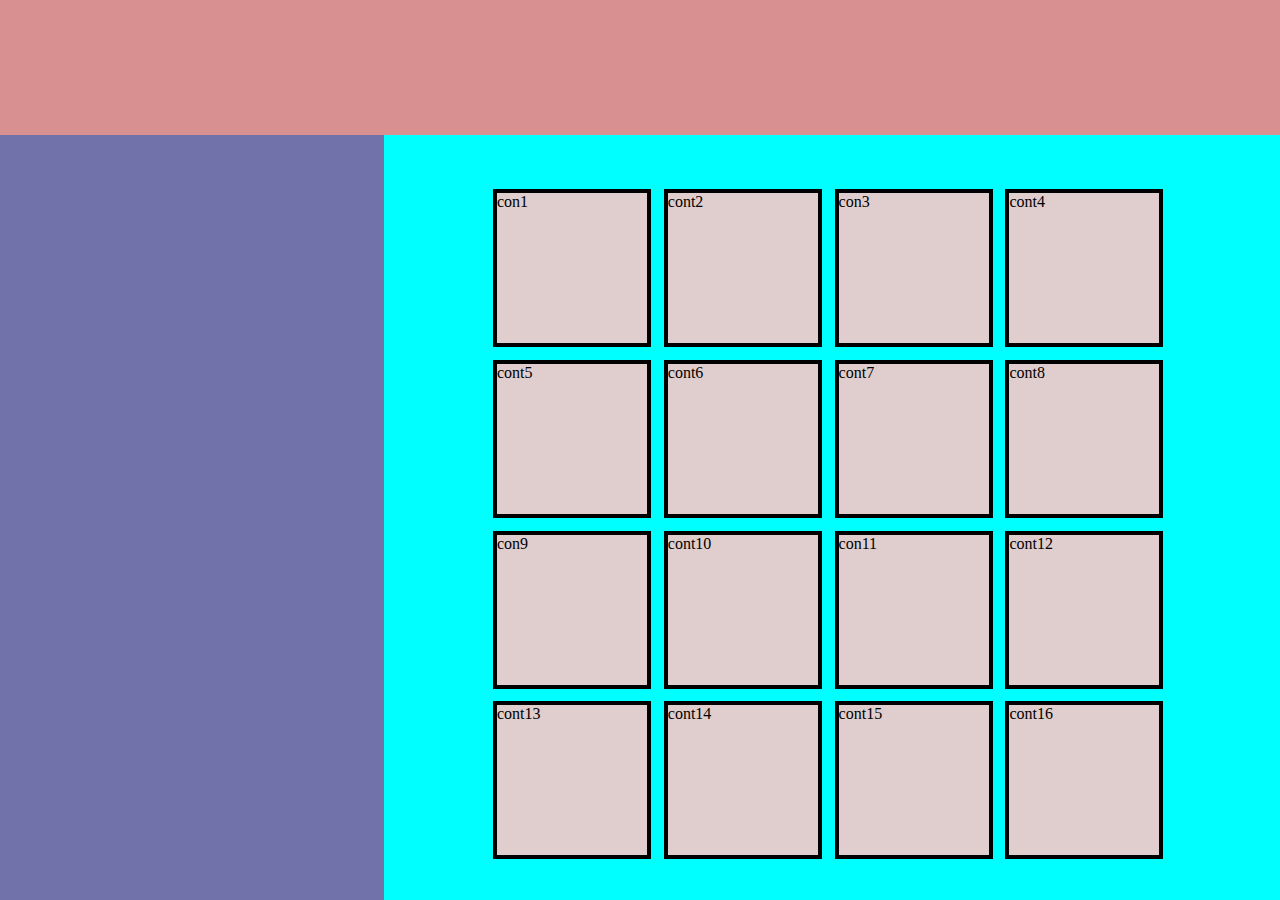
==== juego_memoria/index.html @ 402d770e "se agregaron grids" ====
<!DOCTYPE html>
<html lang="es">

<head>
    <meta charset="UTF-8">
    <meta name="viewport" content="width=device-width, initial-scale=1.0">
    <link rel="stylesheet" href="css/grid.css">
    <link rel="stylesheet" href="css/mainJg.css">
    <title>Memory</title>
</head>

<body>
    <header class="head">

    </header>
    <article class="cont">

    </article>
    <section class="div">
        <div class="pos">
            <div class="caja">con1</div>
            <div class="caja">cont2</div>
            <div class="caja">con3</div>
            <div class="caja">cont4</div>
            <div class="caja">cont5</div>
            <div class="caja">cont6</div>
            <div class="caja">cont7</div>
            <div class="caja">cont8</div>
            <div class="caja">con9</div>
            <div class="caja">cont10</div>
            <div class="caja">con11</div>
            <div class="caja">cont12</div>
            <div class="caja">cont13</div>
            <div class="caja">cont14</div>
            <div class="caja">cont15</div>
            <div class="caja">cont16</div>
        </div>
    </section>

</body>

</html>
---- juego_memoria/css/grid.css ----
.caja{
    width: 150px;
    height: 150px;
    border: 4px solid #000000 ;
    background-color: #e0cdcd;
    
}

.pos{
    margin-top: 6vh;
    margin-left: 109px;
    position: absolute;

    display: grid;
    width: 79%;
    height: 79vh;
    grid-template-columns: 0fr 0fr 0fr 0fr;
    grid-template-rows: 0fr 0fr 0fr 0fr;
    grid-gap: 1vw;
    
}

.pos :hover{
    background-color: #535c59;
}
---- juego_memoria/css/mainJg.css ----
*{
    padding: 0px;
    margin: 0px;
    
}


.head{
    height: 15vh;
    width: 100vW;
    background-color: #d89090;
    position: static;
}

.cont{
    background-color: #7272aa;
    height: 85vh;
    width: 30vW;
    position: absolute;
    
}

.div{
    position: absolute;
    background-color: aqua;
    height: 85vh;
    width: 70vw;
    margin-left: 30vw;
}
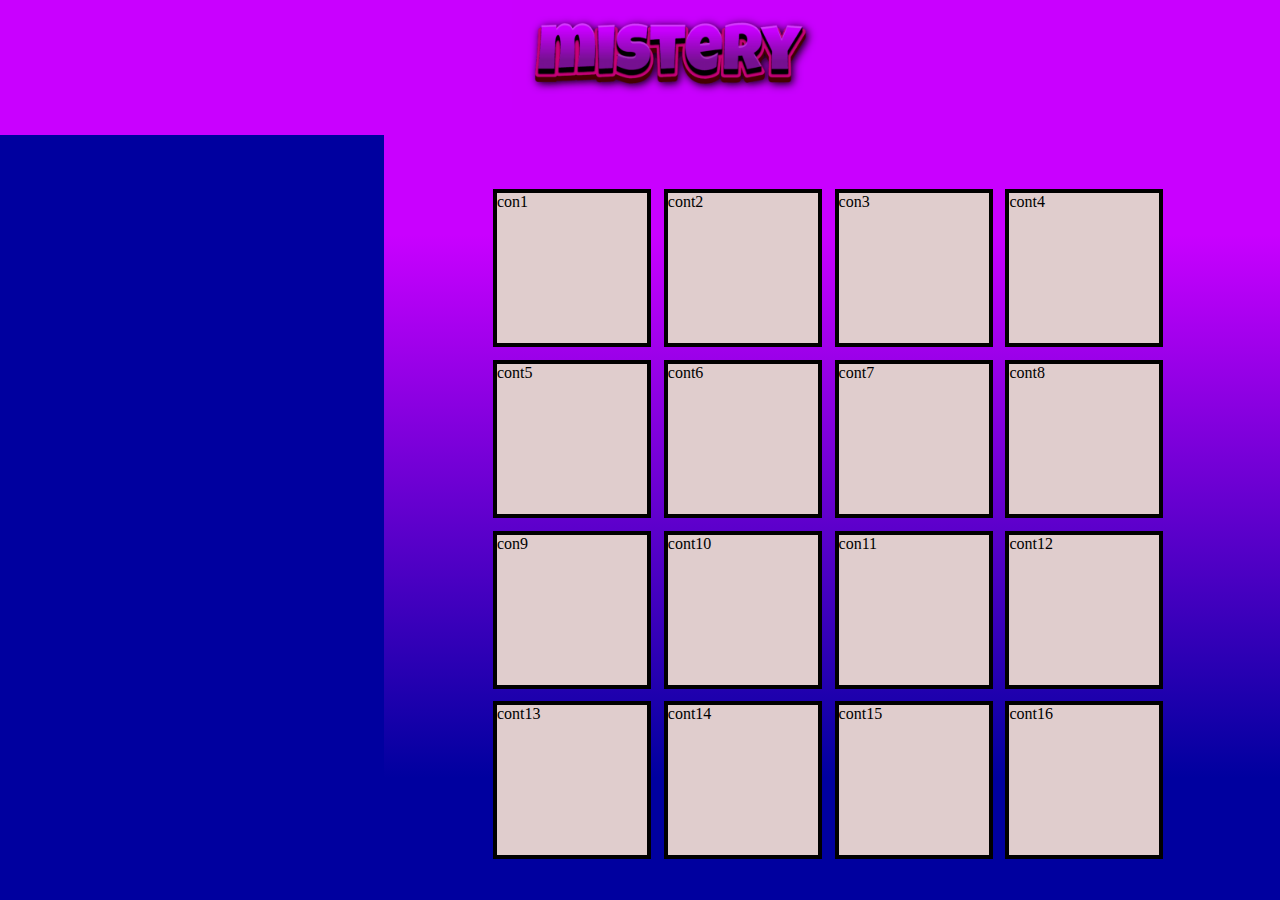
==== commit 47fcd0bc: "se agregaron elementos css" ====
--- a/juego_memoria/index.html
+++ b/juego_memoria/index.html
@@ -6,11 +6,13 @@
     <meta name="viewport" content="width=device-width, initial-scale=1.0">
     <link rel="stylesheet" href="css/grid.css">
     <link rel="stylesheet" href="css/mainJg.css">
+    <link rel="shortcut icon" href="recursos/icon.png">
     <title>Memory</title>
 </head>
 
 <body>
     <header class="head">
+        <img src="recursos/mistery-15-3-2024 (1).gif" class="tit">
 
     </header>
     <article class="cont">
--- a/juego_memoria/css/mainJg.css
+++ b/juego_memoria/css/mainJg.css
@@ -1,29 +1,37 @@
-*{
+* {
     padding: 0px;
     margin: 0px;
-    
+
 }
 
 
-.head{
+.head {
     height: 15vh;
     width: 100vW;
-    background-color: #d89090;
+    background-color: #c900ff;
+    ;
     position: static;
 }
 
-.cont{
-    background-color: #7272aa;
+.cont {
+    background-color: #00009f;
     height: 85vh;
     width: 30vW;
     position: absolute;
-    
+
 }
 
-.div{
+.div {
     position: absolute;
-    background-color: aqua;
+    background: rgb(201, 0, 255);
+    background: linear-gradient(180deg, rgba(201, 0, 255, 1) 13%, rgba(0, 0, 159, 1) 84%);
     height: 85vh;
     width: 70vw;
     margin-left: 30vw;
+}
+
+.tit {
+    width: 25vw;
+    height: auto;
+    margin-left:40vw;
 }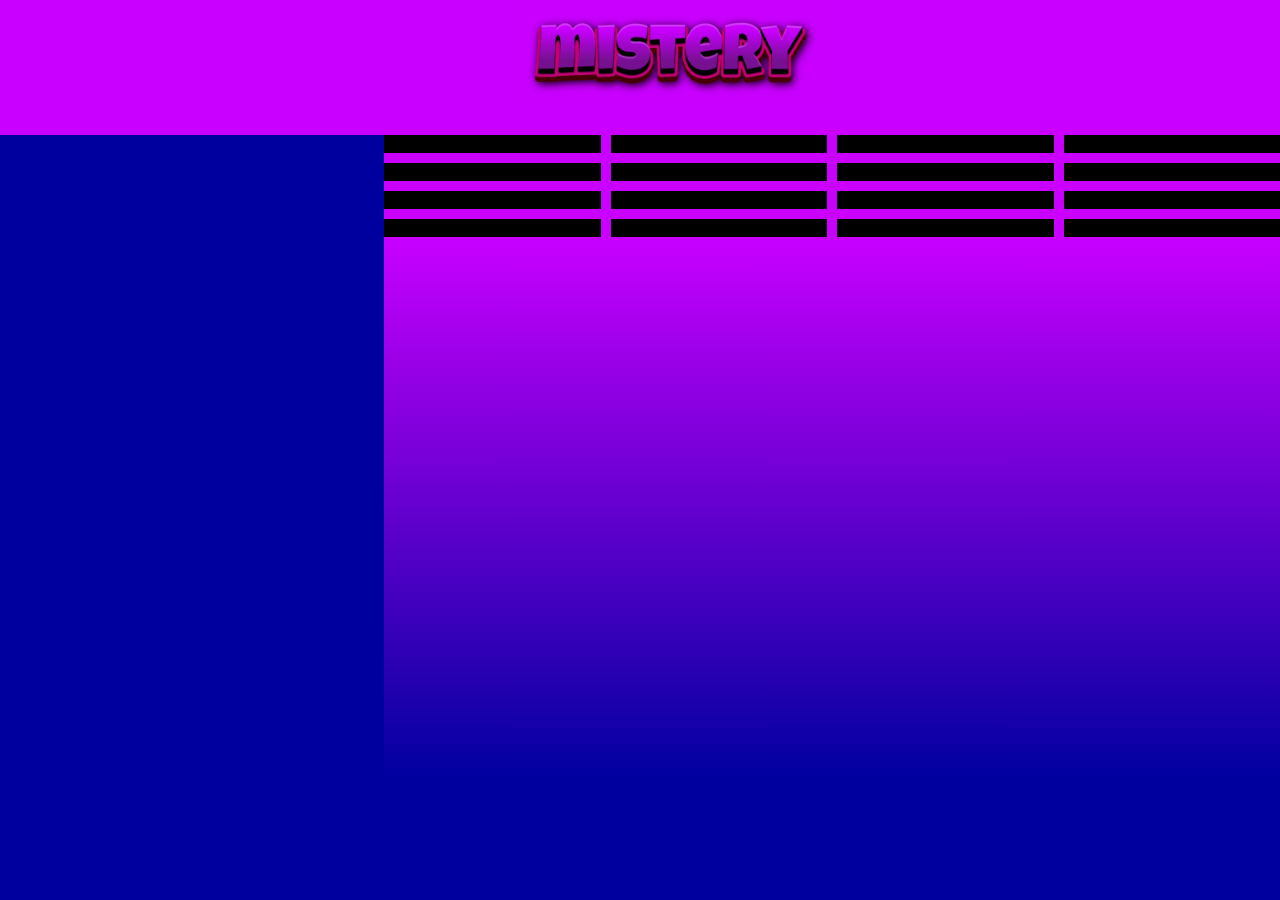
==== commit f648ba08: "se crea otra rama para trabajar otra version del juego" ====
--- a/juego_memoria/index.html
+++ b/juego_memoria/index.html
@@ -11,33 +11,38 @@
 </head>
 
 <body>
-    <header class="head">
-        <img src="recursos/mistery-15-3-2024 (1).gif" class="tit">
+    <section class="bodyc">
 
-    </header>
-    <article class="cont">
+        <header class="head">
+            <img src="recursos/mistery-15-3-2024 (1).gif" class="tit">
+    
+        </header>
+        <article class="cont">
+    
+        </article>
+        <section class="div">
+            <div class="pos">
+                <div id="caja1">cont1</div>
+                <div id="caja2">cont2</div>
+                <div id="caja3">cont3</div>
+                <div id="caja4">cont4</div>
+                <div id="caja5">cont5</div>
+                <div id="caja6">cont6</div>
+                <div id="caja7">cont7</div>
+                <div id="caja8">cont8</div>
+                <div id="caja9">cont9</div>
+                <div id="caja10">cont10</div>
+                <div id="caja11">cont11</div>
+                <div id="caja12">cont12</div>
+                <div id="caja13">cont13</div>
+                <div id="caja14">cont14</div>
+                <div id="caja15">cont15</div>
+                <div id="caja16">cont16</div>
+            </div>
+        </section>
 
-    </article>
-    <section class="div">
-        <div class="pos">
-            <div class="caja">con1</div>
-            <div class="caja">cont2</div>
-            <div class="caja">con3</div>
-            <div class="caja">cont4</div>
-            <div class="caja">cont5</div>
-            <div class="caja">cont6</div>
-            <div class="caja">cont7</div>
-            <div class="caja">cont8</div>
-            <div class="caja">con9</div>
-            <div class="caja">cont10</div>
-            <div class="caja">con11</div>
-            <div class="caja">cont12</div>
-            <div class="caja">cont13</div>
-            <div class="caja">cont14</div>
-            <div class="caja">cont15</div>
-            <div class="caja">cont16</div>
-        </div>
     </section>
+    
 
 </body>
 
--- a/juego_memoria/css/grid.css
+++ b/juego_memoria/css/grid.css
@@ -1,23 +1,145 @@
-.caja{
-    width: 150px;
-    height: 150px;
-    border: 4px solid #000000 ;
-    background-color: #e0cdcd;
+.bodyc{
+    display: block;
+    position: absolute;
+    width: 100vw;
+    height: 100vh;
+}
+
+
+.pos{
+    position: relative;
+    display: grid;
+  
+    grid-template-columns: 1fr 1fr 1fr 1fr;
+    grid-template-rows: 1fr 1fr 1fr 1fr;
+    grid-gap: 10px;
     
 }
 
-.pos{
-    margin-top: 6vh;
-    margin-left: 109px;
-    position: absolute;
+.pos #caja1{
 
-    display: grid;
-    width: 79%;
-    height: 79vh;
-    grid-template-columns: 0fr 0fr 0fr 0fr;
-    grid-template-rows: 0fr 0fr 0fr 0fr;
-    grid-gap: 1vw;
+    background-color:#000;
+    background-size: cover;
+    position: relative;
+
     
+}
+.pos #caja2{
+
+    background-color:#000;
+    background-size: cover;
+    position: relative;
+
+
+}
+.pos #caja3{
+
+    background-color:#000;
+    background-size: cover;
+    position: relative;
+
+
+}
+.pos #caja4{
+
+    background-color:#000;
+    background-size: cover;
+    position: relative;
+
+
+}
+.pos #caja5{
+
+    background-color:#000;
+    background-size: cover;
+    position: relative;
+
+
+}
+.pos #caja6{
+
+    background-color:#000;
+    background-size: cover;
+    position: relative;
+
+
+}
+.pos #caja7{
+
+    background-color:#000;
+    background-size: cover;
+    position: relative;
+
+
+}
+.pos #caja8{
+
+    background-color:#000;
+    background-size: cover;
+    position: relative;
+
+
+}
+.pos #caja9{
+
+    background-color:#000;
+    background-size: cover;
+    position: relative;
+
+
+}
+.pos #caja10{
+
+    background-color:#000;
+    background-size: cover;
+    position: relative;
+
+
+}
+.pos #caja11{
+
+    background-color:#000;
+    background-size: cover;
+    position: relative;
+
+
+}
+.pos #caja12{
+    background-color:#000;
+    background-size: cover;
+    position: relative;
+
+
+}
+.pos #caja13{
+    background-color:#000;
+    background-size: cover;
+    position: relative;
+
+
+}
+.pos #caja14{
+    background-color:#000;
+    background-size: cover;
+    position: relative;
+
+
+}
+.pos #caja15{
+
+    background-color:#000;
+    background-size: cover;
+    position: relative;
+
+
+}
+.pos #caja16{
+
+    background-color:#000;
+    background-size: cover;
+    position: relative;
+
+
 }
 
 .pos :hover{
--- a/juego_memoria/css/mainJg.css
+++ b/juego_memoria/css/mainJg.css
@@ -1,3 +1,7 @@
+/* Background color degrade --->  https://cssgradient.io/ */
+/* Generador de texto gif ------> https://es.textstudio.com/logo/321/Css+Font+Face */
+
+
 * {
     padding: 0px;
     margin: 0px;
@@ -9,7 +13,6 @@
     height: 15vh;
     width: 100vW;
     background-color: #c900ff;
-    ;
     position: static;
 }
 
@@ -27,8 +30,10 @@
     background: linear-gradient(180deg, rgba(201, 0, 255, 1) 13%, rgba(0, 0, 159, 1) 84%);
     height: 85vh;
     width: 70vw;
-    margin-left: 30vw;
+    margin-inline: 30vw;
 }
+
+
 
 .tit {
     width: 25vw;
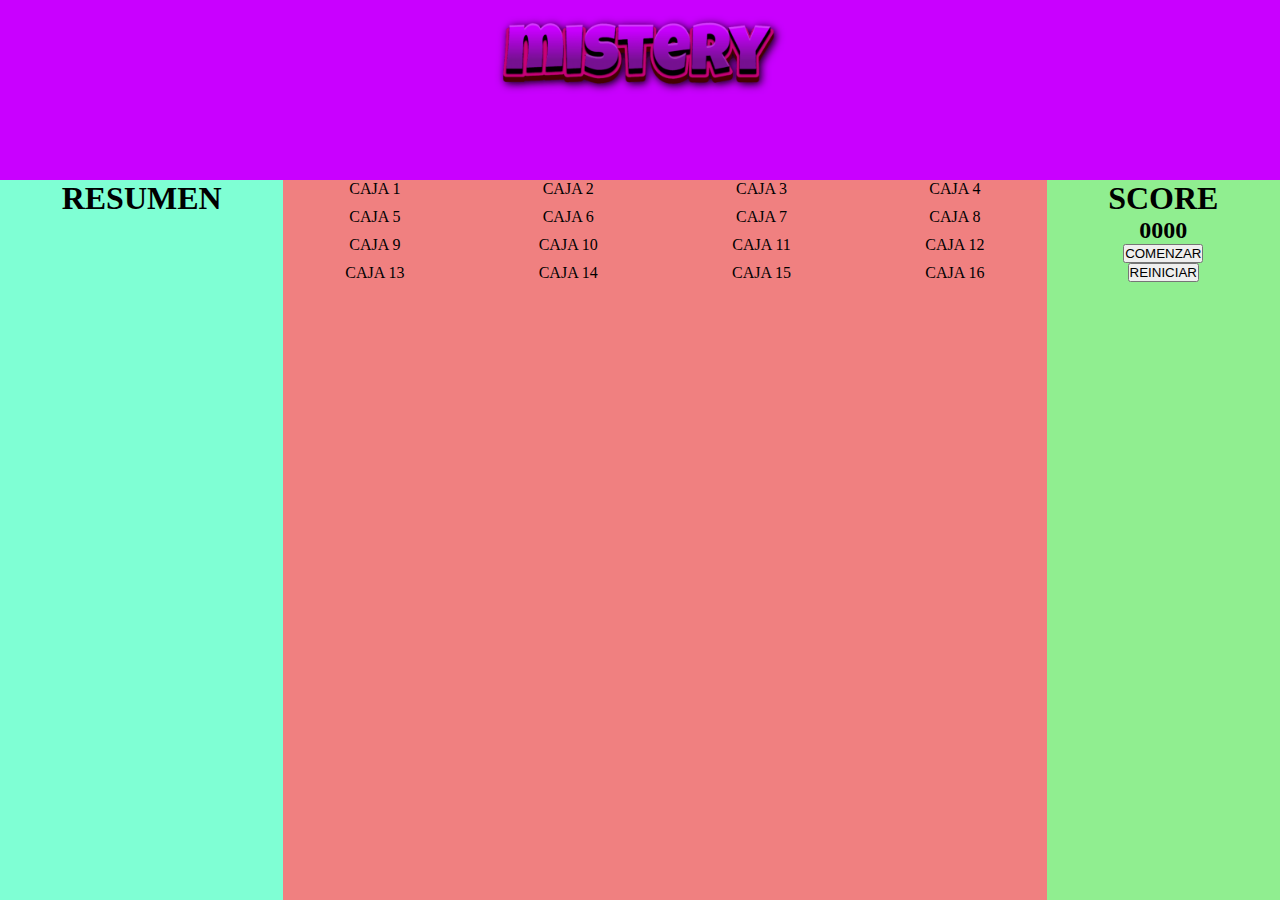
==== commit 0991f0d4: "se rediseña el index con display flex para ordenar bien los elementos" ====
--- a/juego_memoria/index.html
+++ b/juego_memoria/index.html
@@ -11,39 +11,40 @@
 </head>
 
 <body>
-    <section class="bodyc">
-
+    <section class="body">
         <header class="head">
             <img src="recursos/mistery-15-3-2024 (1).gif" class="tit">
-    
         </header>
-        <article class="cont">
-    
-        </article>
-        <section class="div">
-            <div class="pos">
-                <div id="caja1">cont1</div>
-                <div id="caja2">cont2</div>
-                <div id="caja3">cont3</div>
-                <div id="caja4">cont4</div>
-                <div id="caja5">cont5</div>
-                <div id="caja6">cont6</div>
-                <div id="caja7">cont7</div>
-                <div id="caja8">cont8</div>
-                <div id="caja9">cont9</div>
-                <div id="caja10">cont10</div>
-                <div id="caja11">cont11</div>
-                <div id="caja12">cont12</div>
-                <div id="caja13">cont13</div>
-                <div id="caja14">cont14</div>
-                <div id="caja15">cont15</div>
-                <div id="caja16">cont16</div>
-            </div>
-        </section>
-
+        <div class="cont1">
+            <h1>RESUMEN</h1>
+        </div>
+        <div class="cont2">
+            <section class="pos">
+                <div class="caja1">CAJA 1</div>
+                <div class="caja2">CAJA 2</div>
+                <div class="caja3">CAJA 3</div>
+                <div class="caja4">CAJA 4</div>
+                <div class="caja5">CAJA 5</div>
+                <div class="caja6">CAJA 6</div>
+                <div class="caja7">CAJA 7</div>
+                <div class="caja8">CAJA 8</div>
+                <div class="caja9">CAJA 9</div>
+                <div class="caja10">CAJA 10</div>
+                <div class="caja11">CAJA 11</div>
+                <div class="caja12">CAJA 12</div>
+                <div class="caja13">CAJA 13</div>
+                <div class="caja14">CAJA 14</div>
+                <div class="caja15">CAJA 15</div>
+                <div class="caja16">CAJA 16</div>
+            </section>
+        </div>
+        <div class="cont3">
+            <h1> SCORE </h1>
+            <h2> 0000 </h2>
+            <button class="btn" type="button"> COMENZAR </button> <br>
+            <button class="btn" type="reset"> REINICIAR </button>
+        </div>
     </section>
-    
-
 </body>
 
 </html>--- a/juego_memoria/css/grid.css
+++ b/juego_memoria/css/grid.css
@@ -18,7 +18,7 @@
 
 .pos #caja1{
 
-    background-color:#000;
+    background-color:#fff;
     background-size: cover;
     position: relative;
 
--- a/juego_memoria/css/mainJg.css
+++ b/juego_memoria/css/mainJg.css
@@ -8,35 +8,44 @@
 
 }
 
+.body{
+    display: flex;
+    flex-wrap: wrap;
+    justify-content: center;
+}
 
 .head {
-    height: 15vh;
-    width: 100vW;
+    width: 100vw;
+    height: 20vh;
     background-color: #c900ff;
-    position: static;
+    text-align: center;
+    
 }
 
-.cont {
-    background-color: #00009f;
-    height: 85vh;
-    width: 30vW;
-    position: absolute;
-
+.head .tit{
+    width: 25vw; /* ARREGLAR TAMAÑO IMAGEN*/
 }
 
-.div {
-    position: absolute;
-    background: rgb(201, 0, 255);
-    background: linear-gradient(180deg, rgba(201, 0, 255, 1) 13%, rgba(0, 0, 159, 1) 84%);
-    height: 85vh;
-    width: 70vw;
-    margin-inline: 30vw;
+.cont1 {
+    background-color: aquamarine;
+    height: calc(100vh - 20vh);
+    flex-grow: 1;
+    text-align: center;
+}
+.cont2 {
+    background-color: lightcoral;
+    height: calc(100vh - 20vh);
+    flex-grow: 1;
+    flex-basis: 50%;
+    text-align: center;
+}
+.cont3 {
+    background-color: lightgreen;
+    height: calc(100vh - 20vh);
+    flex-grow: 1;
+    text-align: center;
 }
 
 
 
-.tit {
-    width: 25vw;
-    height: auto;
-    margin-left:40vw;
-}+
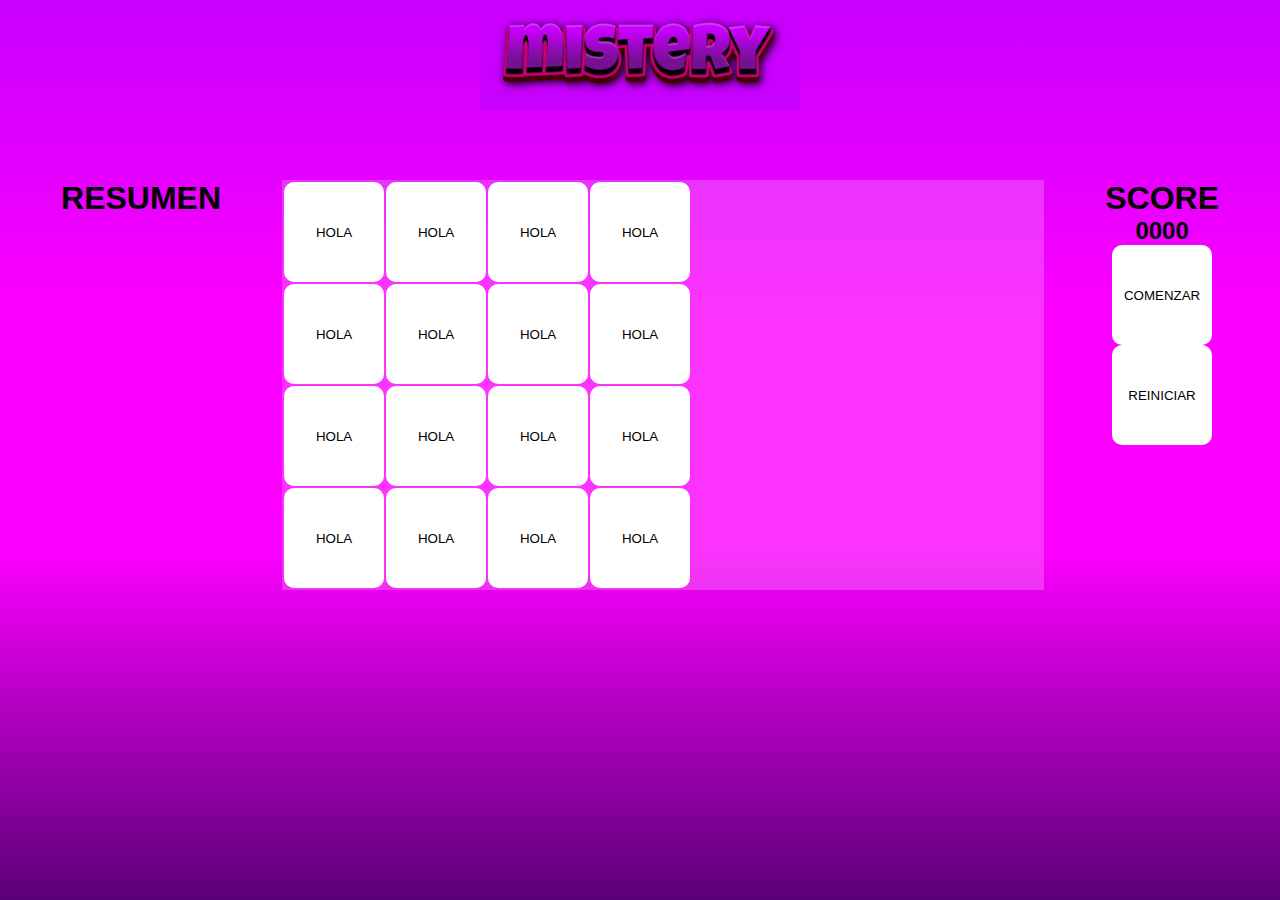
==== commit 77685c2c: "cambio en las cartas, de un grid a una tabla, cambio de color en el fondo" ====
--- a/juego_memoria/index.html
+++ b/juego_memoria/index.html
@@ -19,30 +19,40 @@
             <h1>RESUMEN</h1>
         </div>
         <div class="cont2">
-            <section class="pos">
-                <div class="caja1">CAJA 1</div>
-                <div class="caja2">CAJA 2</div>
-                <div class="caja3">CAJA 3</div>
-                <div class="caja4">CAJA 4</div>
-                <div class="caja5">CAJA 5</div>
-                <div class="caja6">CAJA 6</div>
-                <div class="caja7">CAJA 7</div>
-                <div class="caja8">CAJA 8</div>
-                <div class="caja9">CAJA 9</div>
-                <div class="caja10">CAJA 10</div>
-                <div class="caja11">CAJA 11</div>
-                <div class="caja12">CAJA 12</div>
-                <div class="caja13">CAJA 13</div>
-                <div class="caja14">CAJA 14</div>
-                <div class="caja15">CAJA 15</div>
-                <div class="caja16">CAJA 16</div>
+            <section class="game">
+                <table>
+                    <tr>
+                        <td><button id="0" onclick="revelar(0)">HOLA</button></td>
+                        <td><button id="1" onclick="revelar(1)">HOLA</button></td>
+                        <td><button id="2" onclick="revelar(2)">HOLA</button></td>
+                        <td><button id="3" onclick="revelar(3)">HOLA</button></td>
+                    </tr>
+                    <tr>
+                        <td><button id="4" onclick="revelar(4)">HOLA</button></td>
+                        <td><button id="5" onclick="revelar(5)">HOLA</button></td>
+                        <td><button id="6" onclick="revelar(6)">HOLA</button></td>
+                        <td><button id="7" onclick="revelar(7)">HOLA</button></td>
+                    </tr>
+                    <tr>
+                        <td><button id="8" onclick="revelar(8)">HOLA</button></td>
+                        <td><button id="9" onclick="revelar(9)">HOLA</button></td>
+                        <td><button id="10" onclick="revelar(10)">HOLA</button></td>
+                        <td><button id="11" onclick="revelar(11)">HOLA</button></td>
+                    </tr>
+                    <tr>
+                        <td><button id="12" onclick="revelar(12)">HOLA</button></td>
+                        <td><button id="13" onclick="revelar(13)">HOLA</button></td>
+                        <td><button id="14" onclick="revelar(14)">HOLA</button></td>
+                        <td><button id="15" onclick="revelar(15)">HOLA</button></td>
+                    </tr>
+                </table>
             </section>
         </div>
         <div class="cont3">
             <h1> SCORE </h1>
             <h2> 0000 </h2>
-            <button class="btn" type="button"> COMENZAR </button> <br>
-            <button class="btn" type="reset"> REINICIAR </button>
+            <button class="btn"> COMENZAR </button> <br>
+            <button class="btn"> REINICIAR </button>
         </div>
     </section>
 </body>
--- a/juego_memoria/css/grid.css
+++ b/juego_memoria/css/grid.css
@@ -1,147 +1,15 @@
-.bodyc{
-    display: block;
-    position: absolute;
-    width: 100vw;
-    height: 100vh;
+button{
+    height: 100px;
+    width: 100px;
+    background-color: #fff;
+    border: #fff solid;
+    border-radius: 10px;
+}
+button:hover{
+    cursor: pointer;
+    background-color: rgb(170, 170, 170);
 }
 
-
-.pos{
-    position: relative;
-    display: grid;
-  
-    grid-template-columns: 1fr 1fr 1fr 1fr;
-    grid-template-rows: 1fr 1fr 1fr 1fr;
-    grid-gap: 10px;
-    
+.game{
+    background-color: rgba(255, 255, 255, 0.2);
 }
-
-.pos #caja1{
-
-    background-color:#fff;
-    background-size: cover;
-    position: relative;
-
-    
-}
-.pos #caja2{
-
-    background-color:#000;
-    background-size: cover;
-    position: relative;
-
-
-}
-.pos #caja3{
-
-    background-color:#000;
-    background-size: cover;
-    position: relative;
-
-
-}
-.pos #caja4{
-
-    background-color:#000;
-    background-size: cover;
-    position: relative;
-
-
-}
-.pos #caja5{
-
-    background-color:#000;
-    background-size: cover;
-    position: relative;
-
-
-}
-.pos #caja6{
-
-    background-color:#000;
-    background-size: cover;
-    position: relative;
-
-
-}
-.pos #caja7{
-
-    background-color:#000;
-    background-size: cover;
-    position: relative;
-
-
-}
-.pos #caja8{
-
-    background-color:#000;
-    background-size: cover;
-    position: relative;
-
-
-}
-.pos #caja9{
-
-    background-color:#000;
-    background-size: cover;
-    position: relative;
-
-
-}
-.pos #caja10{
-
-    background-color:#000;
-    background-size: cover;
-    position: relative;
-
-
-}
-.pos #caja11{
-
-    background-color:#000;
-    background-size: cover;
-    position: relative;
-
-
-}
-.pos #caja12{
-    background-color:#000;
-    background-size: cover;
-    position: relative;
-
-
-}
-.pos #caja13{
-    background-color:#000;
-    background-size: cover;
-    position: relative;
-
-
-}
-.pos #caja14{
-    background-color:#000;
-    background-size: cover;
-    position: relative;
-
-
-}
-.pos #caja15{
-
-    background-color:#000;
-    background-size: cover;
-    position: relative;
-
-
-}
-.pos #caja16{
-
-    background-color:#000;
-    background-size: cover;
-    position: relative;
-
-
-}
-
-.pos :hover{
-    background-color: #535c59;
-}--- a/juego_memoria/css/mainJg.css
+++ b/juego_memoria/css/mainJg.css
@@ -5,7 +5,11 @@
 * {
     padding: 0px;
     margin: 0px;
+    font-family: Arial, Helvetica, sans-serif;
+}
 
+html{
+    background: linear-gradient(0deg, rgba(91,0,119,1) 0%, rgba(252,0,255,1) 39%, rgba(252,0,255,1) 65%, rgba(201,0,255,1) 100%);
 }
 
 .body{
@@ -15,9 +19,9 @@
 }
 
 .head {
+    /* background-color: #c900ff; */
     width: 100vw;
     height: 20vh;
-    background-color: #c900ff;
     text-align: center;
     
 }
@@ -27,20 +31,20 @@
 }
 
 .cont1 {
-    background-color: aquamarine;
+    background-color: transparent;
     height: calc(100vh - 20vh);
     flex-grow: 1;
     text-align: center;
 }
 .cont2 {
-    background-color: lightcoral;
+    background-color: transparent;
     height: calc(100vh - 20vh);
     flex-grow: 1;
     flex-basis: 50%;
     text-align: center;
 }
 .cont3 {
-    background-color: lightgreen;
+    background-color: transparent;
     height: calc(100vh - 20vh);
     flex-grow: 1;
     text-align: center;
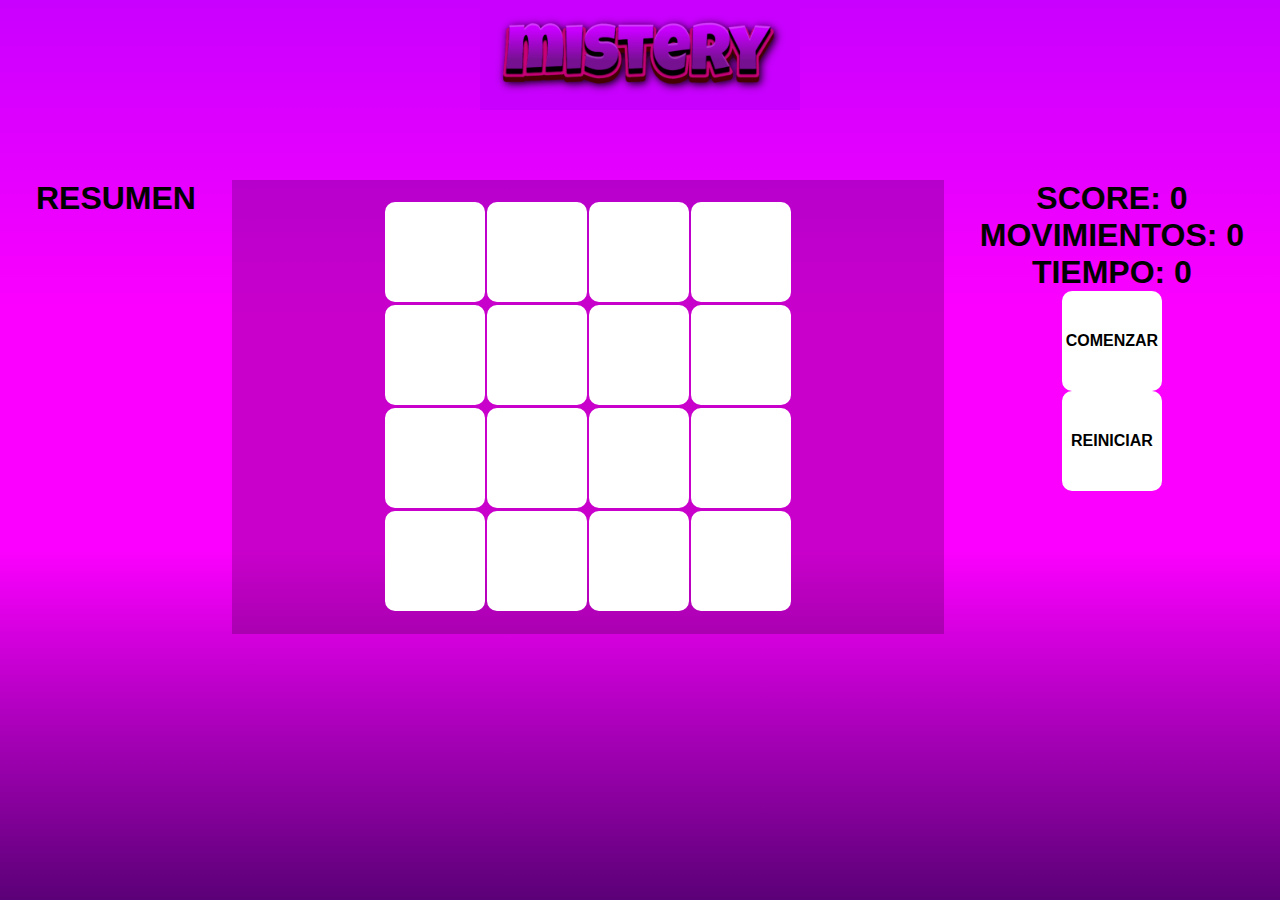
==== commit 27154cc2: "funcion para mostrar las cartas, contador de movimientos" ====
--- a/juego_memoria/index.html
+++ b/juego_memoria/index.html
@@ -22,39 +22,43 @@
             <section class="game">
                 <table>
                     <tr>
-                        <td><button id="0" onclick="revelar(0)">HOLA</button></td>
-                        <td><button id="1" onclick="revelar(1)">HOLA</button></td>
-                        <td><button id="2" onclick="revelar(2)">HOLA</button></td>
-                        <td><button id="3" onclick="revelar(3)">HOLA</button></td>
+                        <td><button id="0" onclick="revelar(0)"></button></td>
+                        <td><button id="1" onclick="revelar(1)"></button></td>
+                        <td><button id="2" onclick="revelar(2)"></button></td>
+                        <td><button id="3" onclick="revelar(3)"></button></td>
                     </tr>
                     <tr>
-                        <td><button id="4" onclick="revelar(4)">HOLA</button></td>
-                        <td><button id="5" onclick="revelar(5)">HOLA</button></td>
-                        <td><button id="6" onclick="revelar(6)">HOLA</button></td>
-                        <td><button id="7" onclick="revelar(7)">HOLA</button></td>
+                        <td><button id="4" onclick="revelar(4)"></button></td>
+                        <td><button id="5" onclick="revelar(5)"></button></td>
+                        <td><button id="6" onclick="revelar(6)"></button></td>
+                        <td><button id="7" onclick="revelar(7)"></button></td>
                     </tr>
                     <tr>
-                        <td><button id="8" onclick="revelar(8)">HOLA</button></td>
-                        <td><button id="9" onclick="revelar(9)">HOLA</button></td>
-                        <td><button id="10" onclick="revelar(10)">HOLA</button></td>
-                        <td><button id="11" onclick="revelar(11)">HOLA</button></td>
+                        <td><button id="8" onclick="revelar(8)"></button></td>
+                        <td><button id="9" onclick="revelar(9)"></button></td>
+                        <td><button id="10" onclick="revelar(10)"></button></td>
+                        <td><button id="11" onclick="revelar(11)"></button></td>
                     </tr>
                     <tr>
-                        <td><button id="12" onclick="revelar(12)">HOLA</button></td>
-                        <td><button id="13" onclick="revelar(13)">HOLA</button></td>
-                        <td><button id="14" onclick="revelar(14)">HOLA</button></td>
-                        <td><button id="15" onclick="revelar(15)">HOLA</button></td>
+                        <td><button id="12" onclick="revelar(12)"></button></td>
+                        <td><button id="13" onclick="revelar(13)"></button></td>
+                        <td><button id="14" onclick="revelar(14)"></button></td>
+                        <td><button id="15" onclick="revelar(15)"></button></td>
                     </tr>
                 </table>
             </section>
         </div>
         <div class="cont3">
-            <h1> SCORE </h1>
-            <h2> 0000 </h2>
+            <h1 id="puntos">SCORE: 0</h1>
+            <h1 id="mov">MOVIMIENTOS: 0</h1>
+            <h1 id="tiempo">TIEMPO: 0</h1>
             <button class="btn"> COMENZAR </button> <br>
             <button class="btn"> REINICIAR </button>
         </div>
     </section>
+
+    <!-- SCRIPT JS  -->
+    <script src="js/Jg.js"></script>
 </body>
 
 </html>--- a/juego_memoria/css/grid.css
+++ b/juego_memoria/css/grid.css
@@ -1,4 +1,7 @@
 button{
+    font-size: 40px;
+    font-weight: bold;
+    color: #000;
     height: 100px;
     width: 100px;
     background-color: #fff;
@@ -10,6 +13,13 @@
     background-color: rgb(170, 170, 170);
 }
 
+.btn{
+    font-size: medium;
+}
+
 .game{
-    background-color: rgba(255, 255, 255, 0.2);
+    display: flex;
+    justify-content: center; /* en el eje y*/
+    padding: 20px;
+    background-color: rgba(0, 0, 0, 0.2);
 }
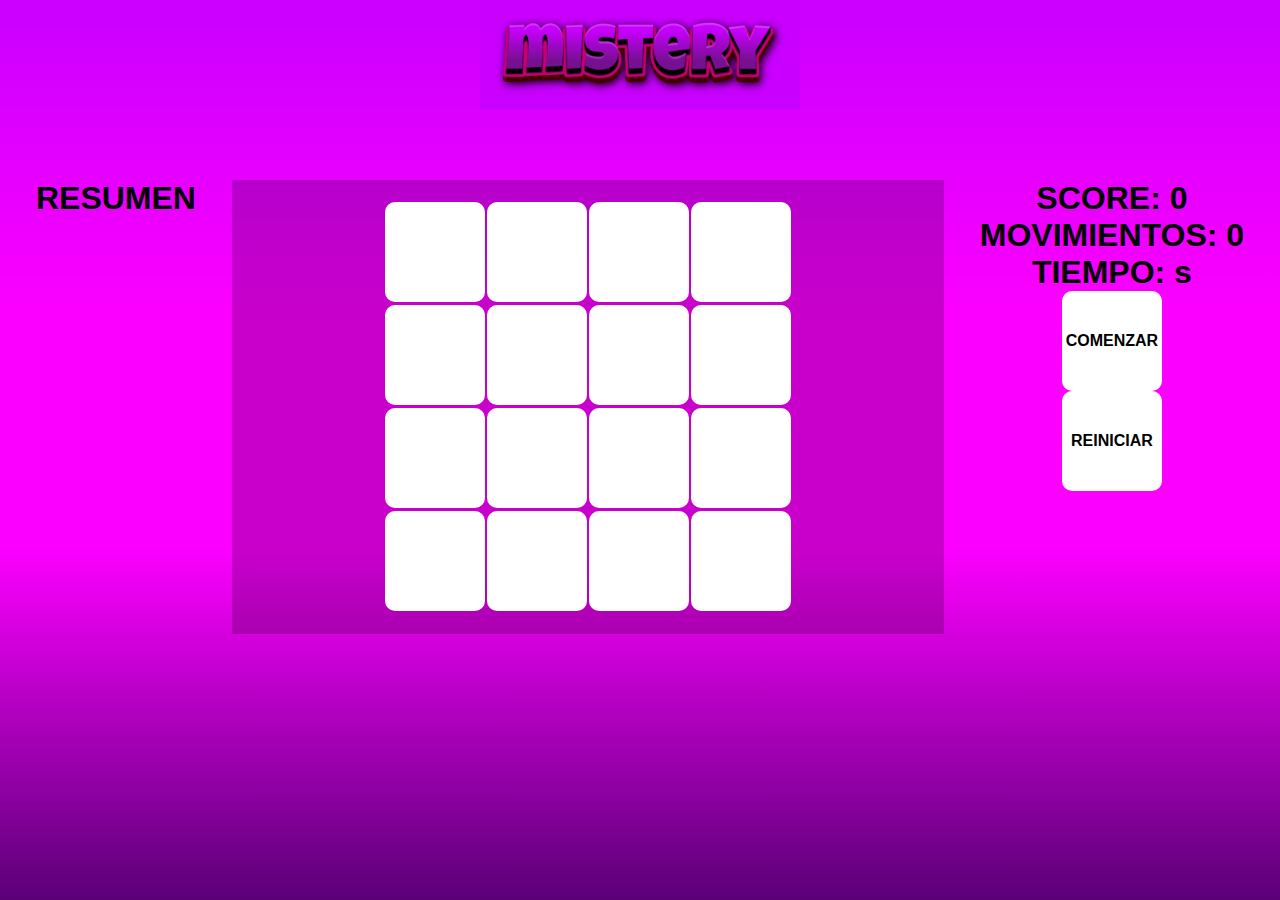
==== commit 74553392: "se agrego funciones para mostrar las cartas, verificar la igualdad de estas, temporizadores, suma de" ====
--- a/juego_memoria/index.html
+++ b/juego_memoria/index.html
@@ -51,7 +51,7 @@
         <div class="cont3">
             <h1 id="puntos">SCORE: 0</h1>
             <h1 id="mov">MOVIMIENTOS: 0</h1>
-            <h1 id="tiempo">TIEMPO: 0</h1>
+            <h1 id="tiempo">TIEMPO: s</h1>
             <button class="btn"> COMENZAR </button> <br>
             <button class="btn"> REINICIAR </button>
         </div>
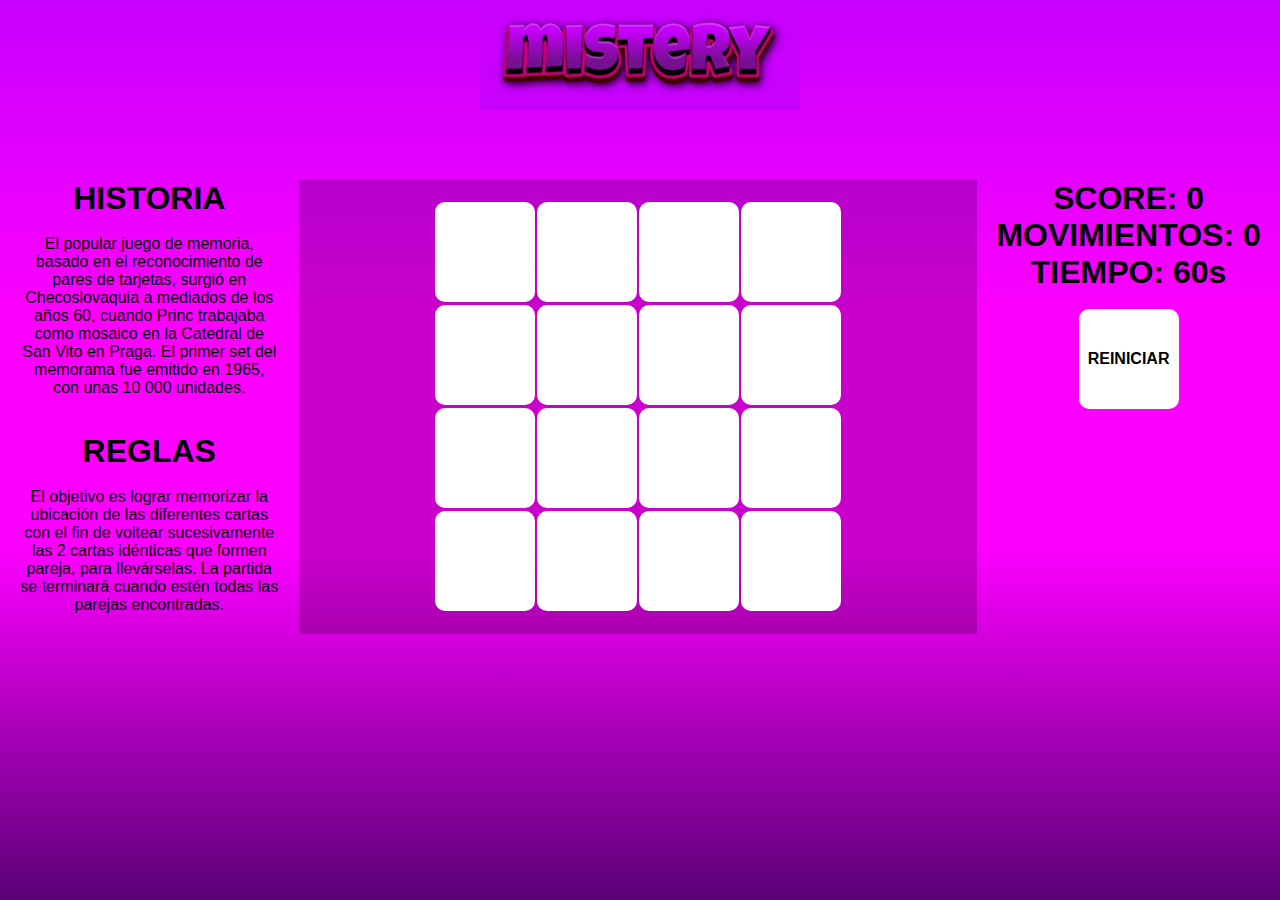
==== commit d2b90a7d: "terminado juego" ====
--- a/juego_memoria/index.html
+++ b/juego_memoria/index.html
@@ -16,7 +16,23 @@
             <img src="recursos/mistery-15-3-2024 (1).gif" class="tit">
         </header>
         <div class="cont1">
-            <h1>RESUMEN</h1>
+            <h1>HISTORIA</h1><br>
+            <article>
+                <p>
+                    El popular juego de memoria, basado en el reconocimiento de pares de tarjetas,
+                    surgió en Checoslovaquia a mediados de los años 60, cuando Princ trabajaba como
+                    mosaico en la Catedral de San Vito en Praga. El primer set del memorama fue emitido en 1965,
+                    con unas 10 000 unidades.
+                </p>
+            </article> <br> <br>
+            <h1> REGLAS </h1> <br>
+            <article>
+                <p>
+                    El objetivo es lograr memorizar la ubicación de las diferentes cartas con el fin de voltear
+                    sucesivamente las 2 cartas idénticas que formen pareja, para llevárselas.
+                    La partida se terminará cuando estén todas las parejas encontradas.
+                </p>
+            </article>
         </div>
         <div class="cont2">
             <section class="game">
@@ -51,9 +67,8 @@
         <div class="cont3">
             <h1 id="puntos">SCORE: 0</h1>
             <h1 id="mov">MOVIMIENTOS: 0</h1>
-            <h1 id="tiempo">TIEMPO: s</h1>
-            <button class="btn"> COMENZAR </button> <br>
-            <button class="btn"> REINICIAR </button>
+            <h1 id="tiempo">TIEMPO: 60s</h1><br>
+            <button class="btn"> <a href="index.html">REINICIAR</a> </button>
         </div>
     </section>
 
--- a/juego_memoria/css/grid.css
+++ b/juego_memoria/css/grid.css
@@ -13,6 +13,11 @@
     background-color: rgb(170, 170, 170);
 }
 
+a{
+    text-decoration: none;
+    color: #000;
+}
+
 .btn{
     font-size: medium;
 }
--- a/juego_memoria/css/mainJg.css
+++ b/juego_memoria/css/mainJg.css
@@ -10,6 +10,14 @@
 
 html{
     background: linear-gradient(0deg, rgba(91,0,119,1) 0%, rgba(252,0,255,1) 39%, rgba(252,0,255,1) 65%, rgba(201,0,255,1) 100%);
+}
+
+article{
+   display: flex;
+   justify-content: center;
+}
+p{
+    width: 260px;
 }
 
 .body{
@@ -35,6 +43,7 @@
     height: calc(100vh - 20vh);
     flex-grow: 1;
     text-align: center;
+    justify-content: center;
 }
 .cont2 {
     background-color: transparent;
